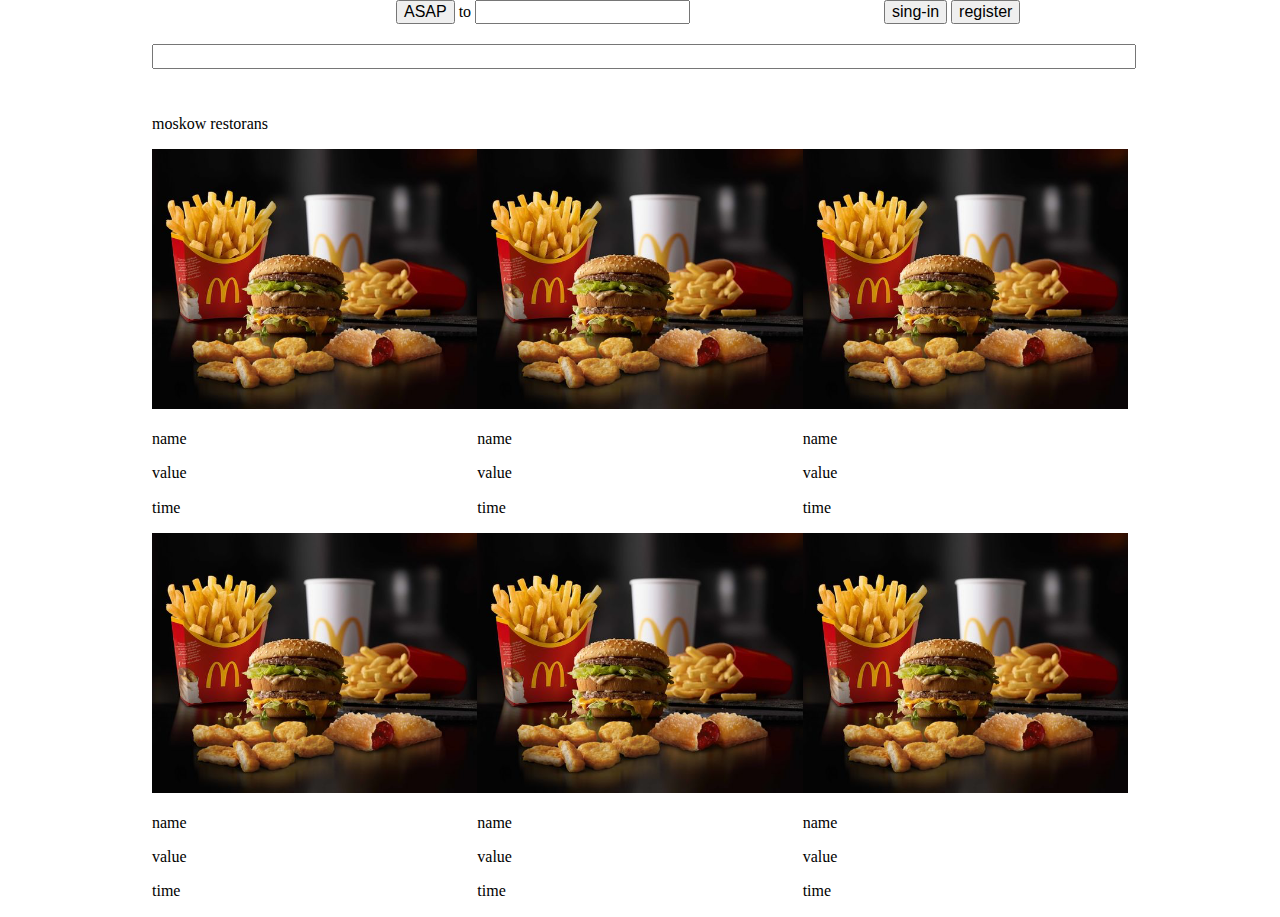
==== project1/test.html @ ff168674 "верстку по урокам запихнул в эту ппку" ====
<!DOCTYPE html>
<html>
<head>
	<title>Uber Eats</title>
	<link rel="stylesheet" href="./css/main.css">
	<link rel="stylesheet" href="./css/grit_12.css">
	<link rel="stylesheet" href="./css/normalize.css">
</head>
<body>
	<div class="container">
		<header class="row container col-12 header">
			<div class="col-3">
				<div class="logo">
					<img src="..." alt="">
				</div>	
			</div>
			<div class="col-6">
				<input type="button" value="ASAP" class="ASAP">
				to
				<input type="text">
			</div>
			<div class="col-3">
				<input type="button" value="sing-in" class="sing-in">
				<input type="button" value="register" class="register">
				<div class="logo"></div>
			</div>
		</header>

		<main class="row container col-12 main">
			<div class="col-12 searchArea">
				<input type="text" name="search" class="searchBar"> 
			</div>
			<div class="col-12">
				<p>moskow restorans</p>
			</div>
			<div class="card col-4">
				<div class="col-4">
					<img src="./media/picOfEat.png" width="100%" height="100%">
					<p>name</p>
					<p>value</p>
					<p>time</p>
				</div>
			</div>
			<div class="card col-4">
				<div class="col-4">
					<img src="./media/picOfEat.png" width="100%" height="100%">
					<p>name</p>
					<p>value</p>
					<p>time</p>
				</div>
			</div>

<div class="card col-4">
				<div class="col-4">
					<img src="./media/picOfEat.png" width="100%" height="100%">
					<p>name</p>
					<p>value</p>
					<p>time</p>
				</div>
			</div>
<div class="card col-4">
				<div class="col-4">
					<img src="./media/picOfEat.png" width="100%" height="100%">
					<p>name</p>
					<p>value</p>
					<p>time</p>
				</div>
			</div>
<div class="card col-4">
				<div class="col-4">
					<img src="./media/picOfEat.png" width="100%" height="100%">
					<p>name</p>
					<p>value</p>
					<p>time</p>
				</div>
			</div>
<div class="card col-4">
				<div class="col-4">
					<img src="./media/picOfEat.png" width="100%" height="100%">
					<p>name</p>
					<p>value</p>
					<p>time</p>
				</div>
			</div>


		</main>

		<footer></footer>
	</div>
</body>
</html>
---- project1/css/main.css ----
.ASAP-bar{
 	border: 1px solid #E0E0E0;
 	text-align: center;
 	margin-right: 5px;
}
.ASAP{
	margin-bottom: 0px; 
}
.adr{
	border: 1px solid #E0E0E0;
	margin-right: 5px;
}
.header{
	padding-bottom: 20px;
}
.to{
	margin-right: 5px;
}
.searchBar{
	min-width: 100%;
}
.searchArea{
	padding-bottom: 30px;
}
.card{
	flex-wrap: wrap;
}
---- project1/css/grit_12.css ----
.row{
	display: flex;
	flex-wrap: wrap;
}
.col-1 .col-2 .col-3 .col-4 .col-5 .col-6 .col-7 .col-8 .col-9 .col-10 .col-11 .col-12
{
	padding-left: 8px;
	padding-right: 8px;
	box-sizing: border-box;
	background-color: green;
}
.container{
	margin: auto;
	max-width: 976px;
}
.col-1{ flex-basis: 8.333%}
.col-2{ flex-basis: 16.666%}
.col-3{ flex-basis: 24.999%}
.col-4{ flex-basis: 33.332%}
.col-5{ flex-basis: 41.665%}
.col-6{ flex-basis: 49.998%}
.col-7{ flex-basis: 58.311%}
.col-8{ flex-basis: 66.664%}
.col-9{ flex-basis: 74.997%}
.col-10{ flex-basis: 83.333%}
.col-11{ flex-basis: 91.663%}
.col-12{ flex-basis: 100%}
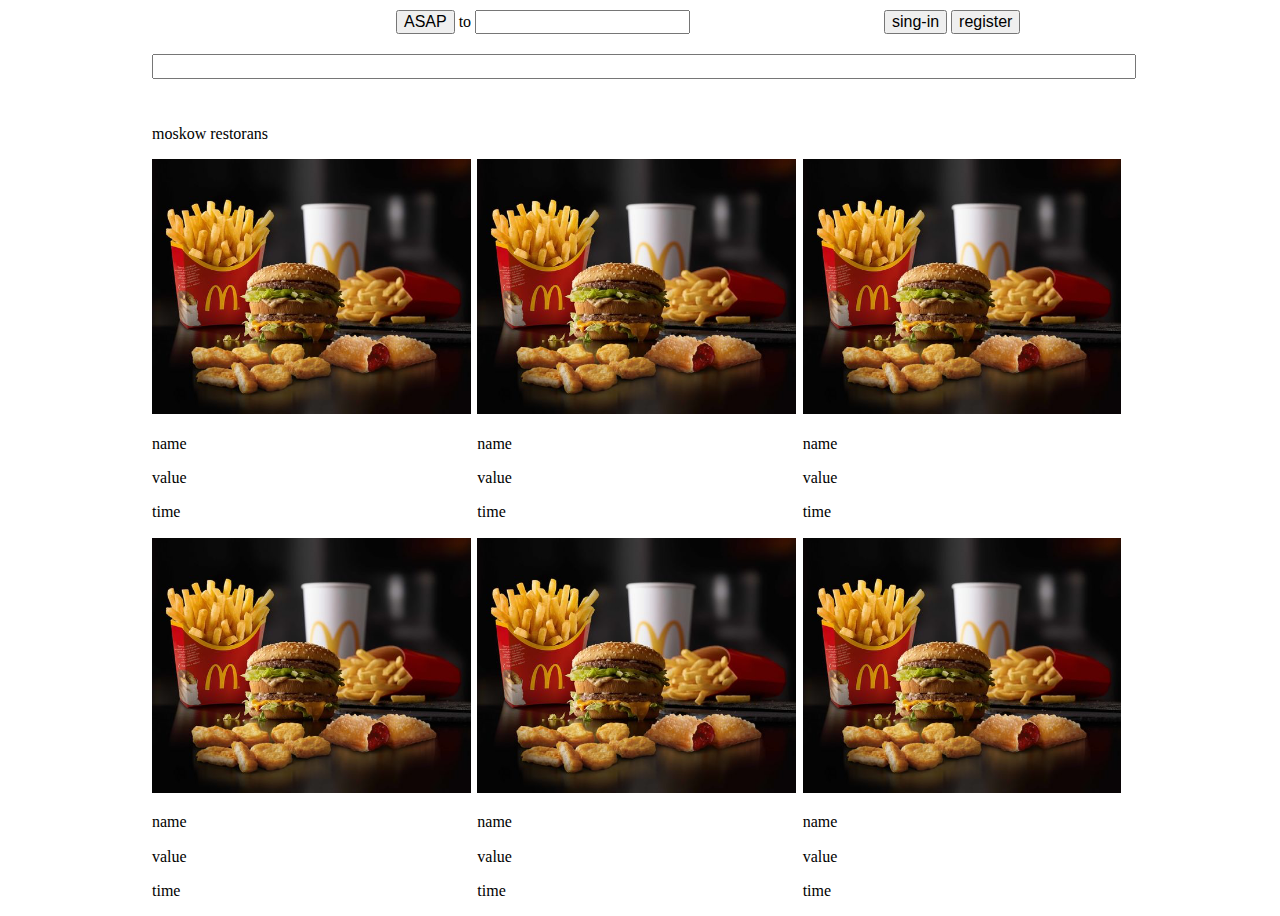
==== commit 858c70dd: "доделал отступы между карточками" ====
--- a/project1/test.html
+++ b/project1/test.html
@@ -35,7 +35,7 @@
 			</div>
 			<div class="card col-4">
 				<div class="col-4">
-					<img src="./media/picOfEat.png" width="100%" height="100%">
+					<img src="./media/picOfEat.png" width="98%" height="100%">
 					<p>name</p>
 					<p>value</p>
 					<p>time</p>
@@ -43,7 +43,7 @@
 			</div>
 			<div class="card col-4">
 				<div class="col-4">
-					<img src="./media/picOfEat.png" width="100%" height="100%">
+					<img src="./media/picOfEat.png" width="98%" height="100%">
 					<p>name</p>
 					<p>value</p>
 					<p>time</p>
@@ -52,7 +52,7 @@
 
 <div class="card col-4">
 				<div class="col-4">
-					<img src="./media/picOfEat.png" width="100%" height="100%">
+					<img src="./media/picOfEat.png" width="98%" height="100%">
 					<p>name</p>
 					<p>value</p>
 					<p>time</p>
@@ -60,7 +60,7 @@
 			</div>
 <div class="card col-4">
 				<div class="col-4">
-					<img src="./media/picOfEat.png" width="100%" height="100%">
+					<img src="./media/picOfEat.png" width="98%" height="100%">
 					<p>name</p>
 					<p>value</p>
 					<p>time</p>
@@ -68,7 +68,7 @@
 			</div>
 <div class="card col-4">
 				<div class="col-4">
-					<img src="./media/picOfEat.png" width="100%" height="100%">
+					<img src="./media/picOfEat.png" width="98%" height="100%">
 					<p>name</p>
 					<p>value</p>
 					<p>time</p>
@@ -76,7 +76,7 @@
 			</div>
 <div class="card col-4">
 				<div class="col-4">
-					<img src="./media/picOfEat.png" width="100%" height="100%">
+					<img src="./media/picOfEat.png" width="98%" height="100%">
 					<p>name</p>
 					<p>value</p>
 					<p>time</p>
--- a/project1/css/main.css
+++ b/project1/css/main.css
@@ -12,6 +12,7 @@
 }
 .header{
 	padding-bottom: 20px;
+	padding-top: 10px;
 }
 .to{
 	margin-right: 5px;
@@ -24,4 +25,5 @@
 }
 .card{
 	flex-wrap: wrap;
+	width: 98%;
 }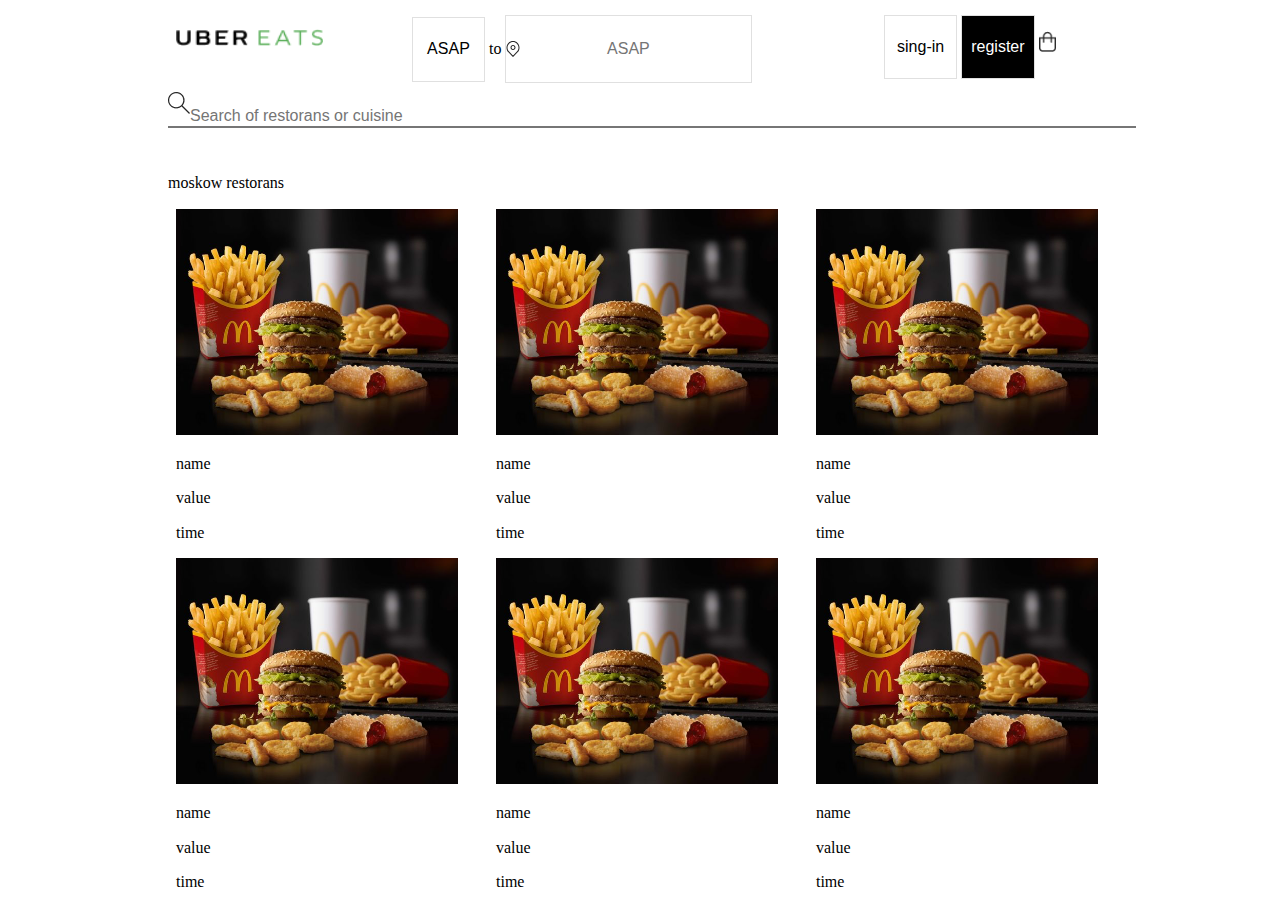
==== commit cbfca979: "доделана адаптивная десктоп версия сайта" ====
--- a/project1/test.html
+++ b/project1/test.html
@@ -2,33 +2,35 @@
 <html>
 <head>
 	<title>Uber Eats</title>
-	<link rel="stylesheet" href="./css/main.css">
 	<link rel="stylesheet" href="./css/grit_12.css">
 	<link rel="stylesheet" href="./css/normalize.css">
+	<link rel="stylesheet" href="./css/main.css">
 </head>
 <body>
 	<div class="container">
 		<header class="row container col-12 header">
-			<div class="col-3">
-				<div class="logo">
-					<img src="..." alt="">
-				</div>	
-			</div>
-			<div class="col-6">
-				<input type="button" value="ASAP" class="ASAP">
-				to
-				<input type="text">
-			</div>
-			<div class="col-3">
-				<input type="button" value="sing-in" class="sing-in">
-				<input type="button" value="register" class="register">
-				<div class="logo"></div>
-			</div>
+			<div class="row header-content col-12">
+				<div class="col-3">
+						<img src="media/logo.png" alt="" class="logo">
+				</div>
+				<div class="col-6">
+					
+						<input type="button" value="ASAP" class="button_ASAP button">
+										 to 
+	 				<input type="text" class="ASAP-bar" placeholder ="ASAP" name="DSAD" >	
+				</div>
+				<div class="col-3">
+					<input type="button" value="sing-in" class="button sing-in">
+					<input type="button" value="register" class="button register">
+					<img src="./media/basket.png" alt="" class="basket">
+					<div class=""></div>
+				</div>
+				</div>
 		</header>
 
 		<main class="row container col-12 main">
 			<div class="col-12 searchArea">
-				<input type="text" name="search" class="searchBar"> 
+				<input type="text" name="search" class="searchBar" placeholder="Search of restorans or cuisine">  
 			</div>
 			<div class="col-12">
 				<p>moskow restorans</p>
--- a/project1/css/grit_12.css
+++ b/project1/css/grit_12.css
@@ -2,12 +2,22 @@
 	display: flex;
 	flex-wrap: wrap;
 }
-.col-1 .col-2 .col-3 .col-4 .col-5 .col-6 .col-7 .col-8 .col-9 .col-10 .col-11 .col-12
+.col-1,
+.col-2,
+.col-3,
+.col-4,
+.col-5,
+.col-6,
+.col-7,
+.col-8,
+.col-9,
+.col-10,
+.col-11,
+.col-12
 {
 	padding-left: 8px;
 	padding-right: 8px;
 	box-sizing: border-box;
-	background-color: green;
 }
 .container{
 	margin: auto;
--- a/project1/css/main.css
+++ b/project1/css/main.css
@@ -1,29 +1,73 @@
 .ASAP-bar{
  	border: 1px solid #E0E0E0;
  	text-align: center;
- 	margin-right: 5px;
+ 	/*width: 292px;*/
+ 	background-image: url('../media/location.svg');
+ 	background-repeat: no-repeat;
+ 	background-position: left center;
+ 	height: 100%;
+ 	width: 52.66%;
 }
-.ASAP{
-	margin-bottom: 0px; 
+.ASAP_img{
+	float: left;    	
+}
+.ASAP{ 
+	height: 100%;
 }
 .adr{
 	border: 1px solid #E0E0E0;
-	margin-right: 5px;
+	height: 100%;
 }
 .header{
-	padding-bottom: 20px;
-	padding-top: 10px;
+	padding-bottom: 17px;
+	padding-top: 15px;
+	height: 72px;
+	margin-bottom: 20px;
 }
-.to{
-	margin-right: 5px;
+
+.header-content{
+	height: 40px;
 }
+
 .searchBar{
-	min-width: 100%;
+	width: 100%;
+	color: #626262;
+	border-width:0;
+	border-bottom-width: 2px;
+	border-bottom: 1px solid ##E0E0E0;
+	background-color: #fff;
+	background-image: url(../media/Shape.png);
+	background-repeat: no-repeat;
+	padding-left: 22px;
+	padding-top: 15px;
 }
 .searchArea{
 	padding-bottom: 30px;
 }
 .card{
 	flex-wrap: wrap;
-	width: 98%;
-}+}
+.button{
+	padding: 5PX;
+	background-color: #fff;
+	border: 1px solid #E0E0E0;
+	height: 100%;
+	width: 33.33%;
+	/*width: 65px;*/
+}
+.register{
+	background-color: #000;
+	color: #fff;
+}
+.logo{
+	padding-top: 14px;
+	padding-bottom: 29px;
+	width: 66.666%;
+}
+.button_ASAP{
+	height: 100%;
+	width: 16%;
+}
+.basket{
+	width: 8%;
+}
